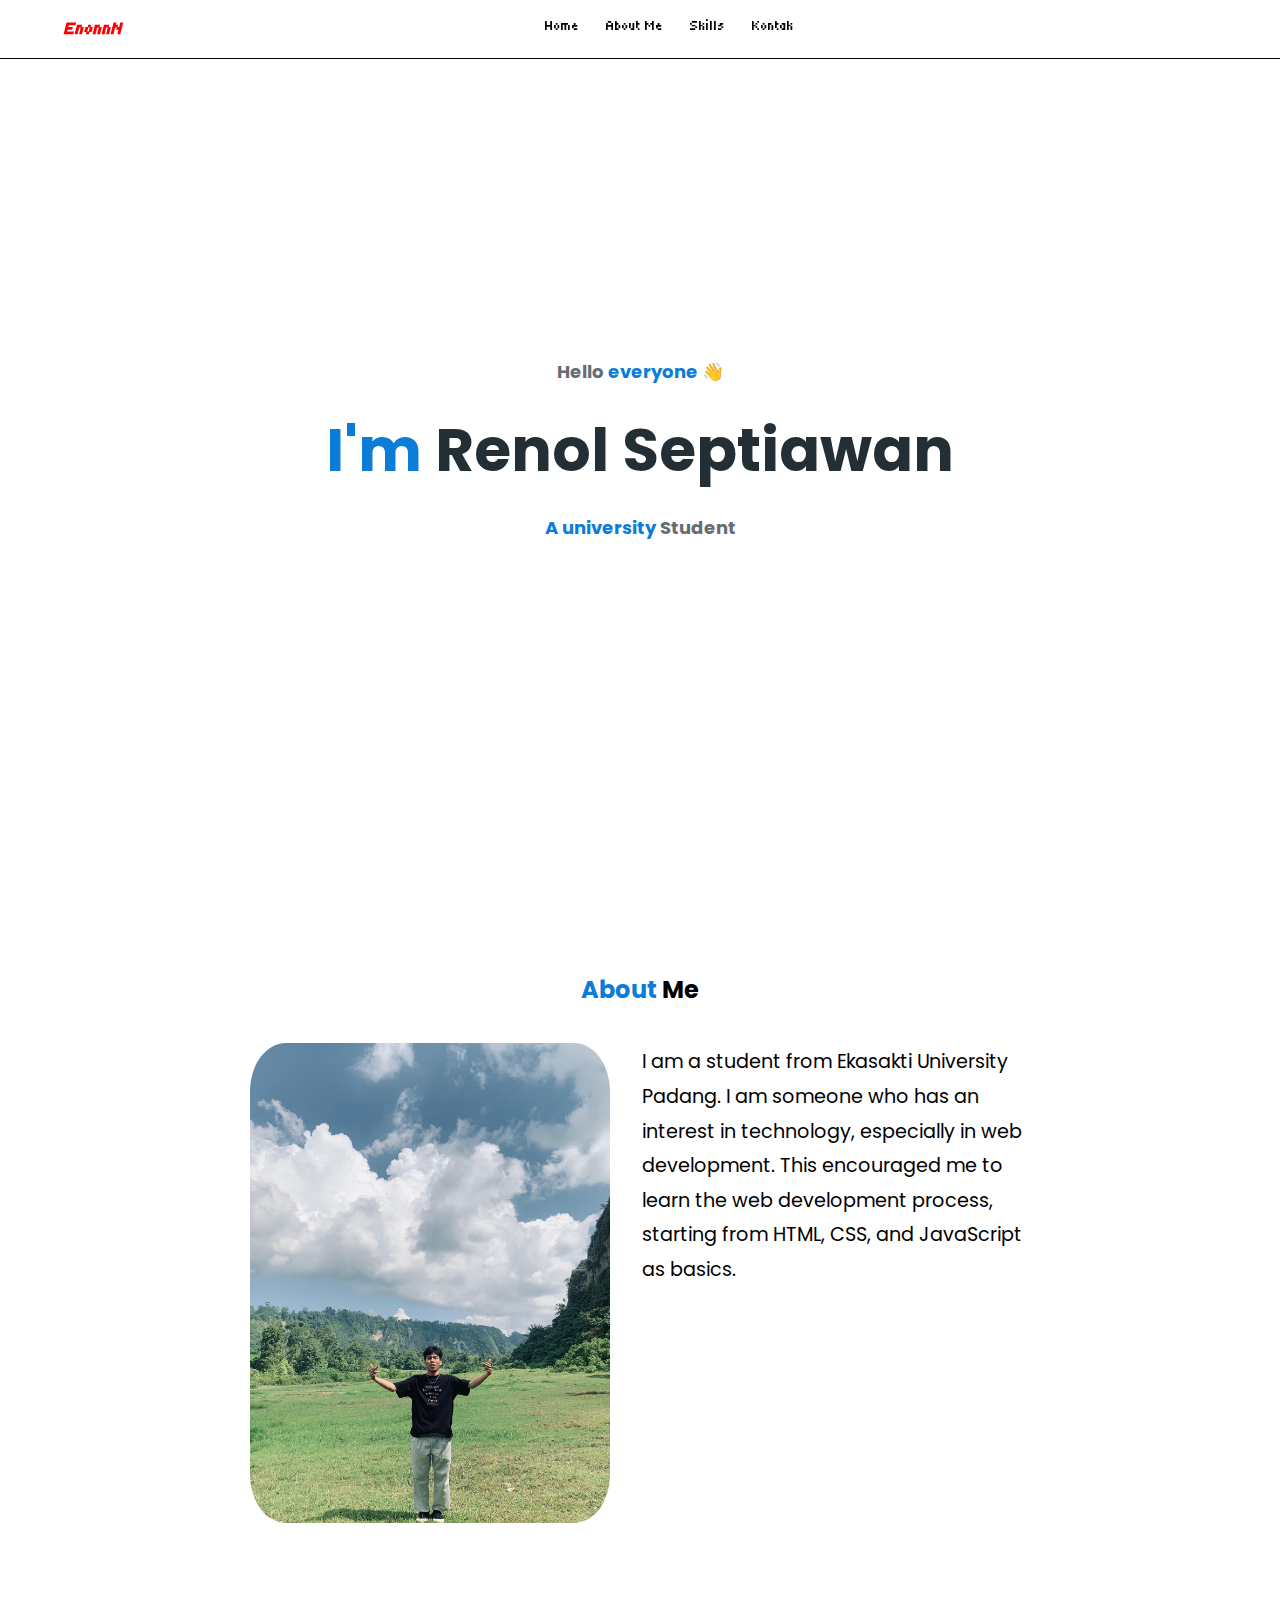
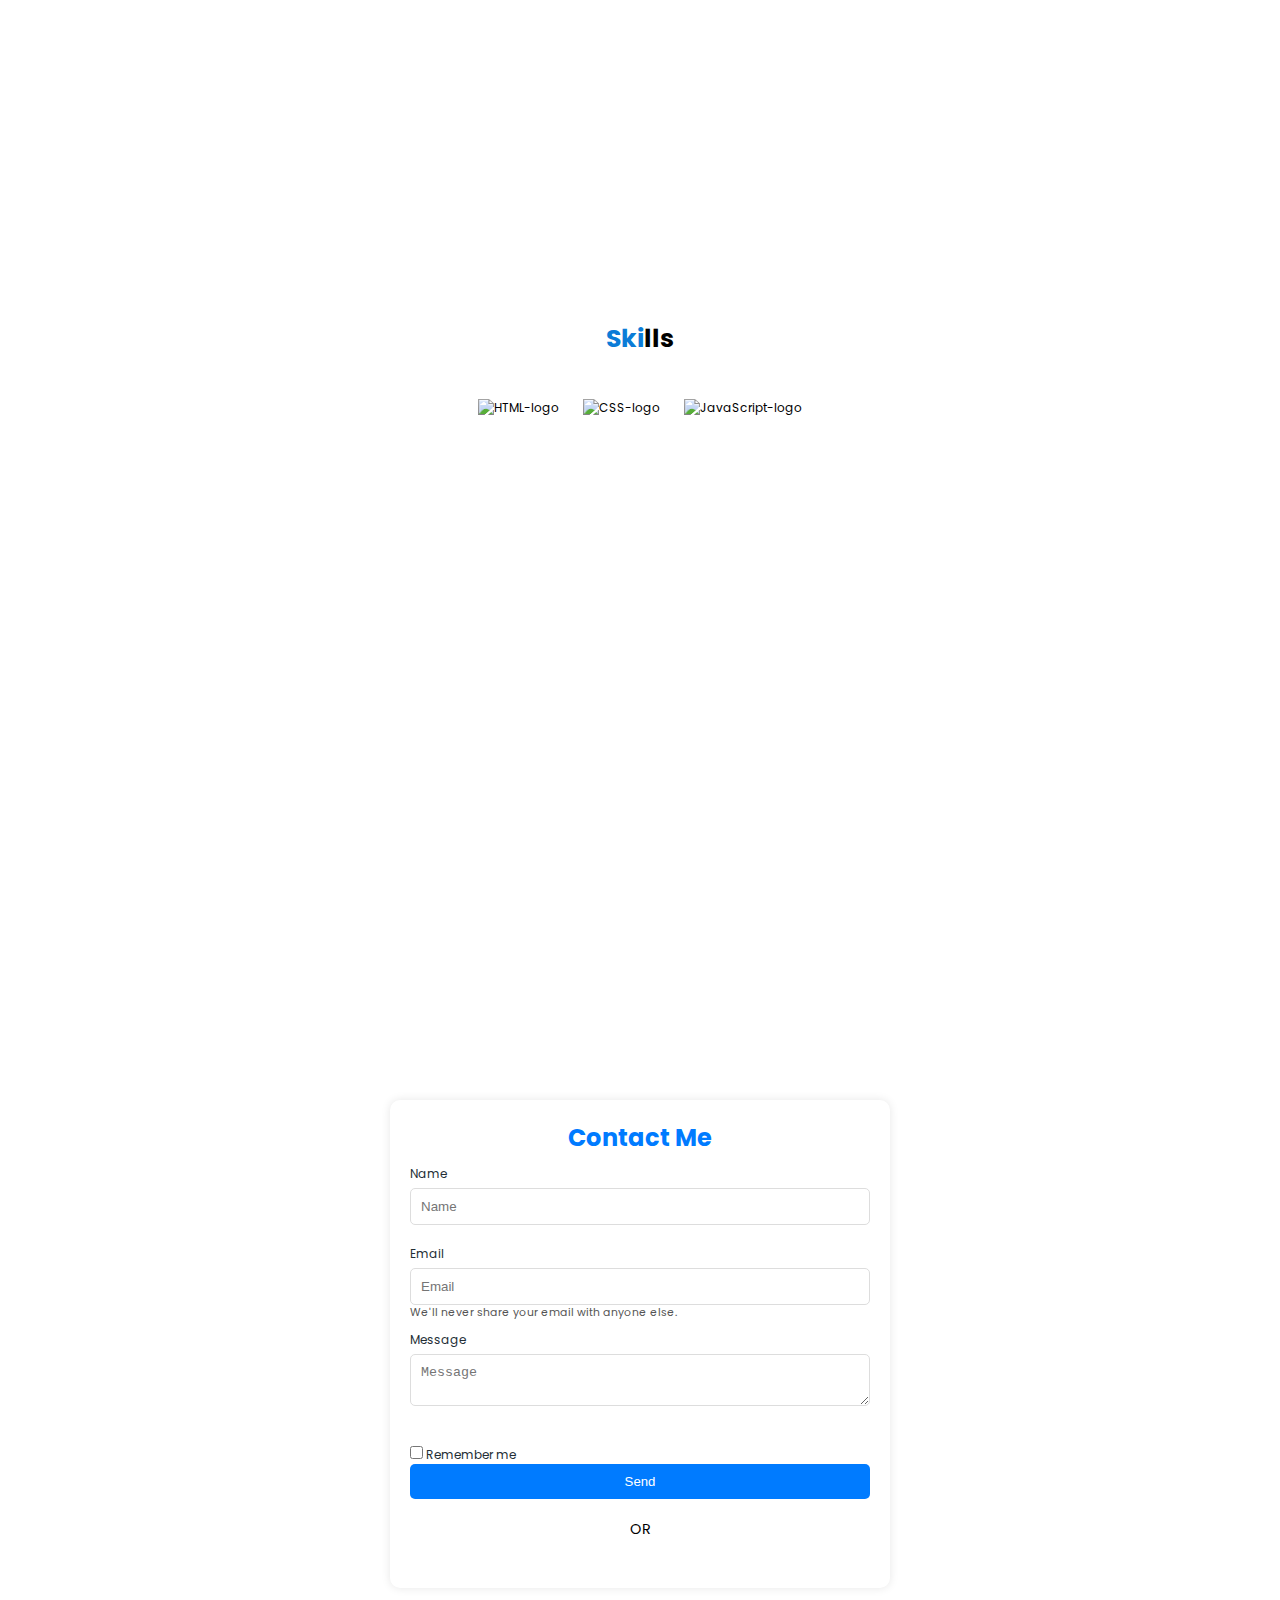
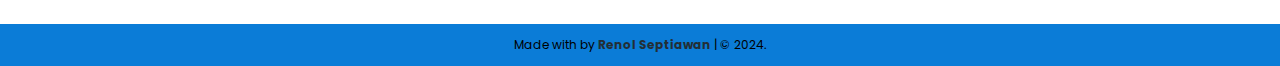
==== index.html @ 0a517190 "add index.html" ====
<!DOCTYPE html>
<html lang="en">

<head>
    <meta charset="UTF-8">
    <meta name="viewport" content="width=device-width, initial-scale=1.0">
    <title>Portofolio EnonnN</title>

    <!-- Fonts -->
    <link rel="preconnect" href="https://fonts.googleapis.com">
    <link rel="preconnect" href="https://fonts.gstatic.com" crossorigin>
    <link
        href="https://fonts.googleapis.com/css2?family=Poppins:ital,wght@0,100;0,200;0,300;0,400;0,500;0,600;0,700;0,800;0,900;1,100;1,200;1,300;1,400;1,500;1,600;1,700;1,800;1,900&display=swap"
        rel="stylesheet">

    <link rel="preconnect" href="https://fonts.googleapis.com">
    <link rel="preconnect" href="https://fonts.gstatic.com" crossorigin>
    <link href="https://fonts.googleapis.com/css2?family=Tiny5&display=swap" rel="stylesheet">

    <!-- icons -->
    <script src="https://unpkg.com/feather-icons"></script>

    <!-- my style -->
    <link rel="stylesheet" href="style.css">
</head>

<body>
    <!-- Navbar Start -->
    <nav class="navbar">
        <a href="#" class="navbar-logo">EnonnN</a>

        <div class="navbar-nav">
            <a href="#home">Home</a>
            <a href="#about">About Me</a>
            <a href="#skills">Skills</a>
            <a href="#contact">Kontak</a>
        </div>

        <div class="navbar-extra">
            <a href="#" id="hamburger-menu"><i data-feather="menu"></i></a>
        </div>
    </nav>
    <!-- Navbar end -->

    <!-- Hero section start -->
    <section class="hero" id="home">
        <main class="content">
            <h1>Hello <span>everyone 👋</span></h1>
            <h2><span>I'm</span> Renol Septiawan</h2>
            <h3> <span>A university</span> Student</h3>
        </main>

    </section>
    <!-- Hero section end -->

    <!-- Abaout section start -->
    <section id="about" class="about">
        <h2><span>About</span> Me</h2>

        <div class="row">
            <div class="about-img">
                <img src="img/enonn.jpeg" alt="about">
            </div>

            <div class="content">
                <p>I am a student from Ekasakti University Padang. I am someone who has an interest in technology,
                    especially in web development. This encouraged me to learn the web development process, starting
                    from HTML, CSS, and JavaScript as basics.</p>

            </div>

        </div>
    </section>

    <!-- Abaout section end -->

    <!-- Skills section start -->
    <div id="skills" class="skills">
        <h2 class="skills-title"><span>Ski</span>lls</h2>
        <div class="skills-container">
            <div class="skill-item">
                <img src="img/skills/1.png" alt="HTML-logo">
            </div>
            <div class="skill-item">
                <img src="img/skills/2.png" alt="CSS-logo">
            </div>
            <div class="skill-item">
                <img src="img/skills/3.png" alt="JavaScript-logo">
            </div>
        </div>
    </div>
    <!-- Skills section end -->

    <!-- contact form start -->
    <div id="contact" class="contact-form">
        <h1>Contact Me</h1>
        <form>
            <label for="name">Name</label>
            <input type="text" id="name" name="name" placeholder="Name">

            <label for="email">Email</label>
            <input type="email" id="email" name="email" placeholder="Email">
            <small>We'll never share your email with anyone else.</small>

            <label for="message">Message</label>
            <textarea id="message" name="message" placeholder="Message"></textarea>

            <label>
                <input type="checkbox" name="remember"> Remember me
            </label>

            <button type="submit">Send</button>
        </form>

        <div class="social-media">
            <p>OR</p>
            <div class="icons">
                <a href="https://www.instagram.com/renolsptiawan?igsh=MTEwdmRlam00bnlzYQ== "><i
                        data-feather="instagram"></i></a>

                <a href="mailto:alamatemail@enonn0107@gmail.com?subject=Subjek%20Email&body=Isi%20pesan%20disini"><i data-feather="mail"></i></a>

            </div>
        </div>
    </div>
    <!-- contact form end -->

    <!-- footer start -->
    <footer>
        <div class="credit">
            <p>Made with by <a href="">Renol Septiawan</a> | &copy; 2024.</p>
        </div>
    </footer>

    <!-- footer end -->

    <script>
        feather.replace();
    </script>

    <!-- my javaScript -->
    <script src="js/script.js"></script>
</body>

</html>
---- style.css ----
:root {
    /* untuk title atau judul */
    --primary: #232e35;
    /* untuk teks seperti paragraf */
    --bg: #656d72;
}

* {
    margin: 0;
    padding: 0;
    box-sizing: border-box;
    outline: none;
    border: none;
    text-decoration: none;
}

html {
    scroll-behavior: smooth;
}

body {
    font-family: 'poppins', sans-serif;
    background-color: #fff;
    color: black;
}


/* Navbar */
.navbar {
    display: flex;
    justify-content: space-between;
    align-items: center;
    padding: 1.4rem 5%;
    background-color: rgb(1, 1, 1 0.8);
    border-bottom: 1px solid black;
    position: fixed;
    top: 0;
    left: 0;
    right: 0;
    z-index: 9999;
}

.navbar .navbar-logo {
    font-size: 1.5rem;
    font-weight: 700;
    color: red;
    font-family: 'Tiny5', sans-serif;
    font-style: italic;
}

.navbar .navbar-logo span {
    color: var(--bg)
}

.navbar .navbar-nav a {
    color: black;
    display: inline-block;
    font-family: 'Tiny5', sans-serif;
    font-size: 1.2rem;
    margin: 0 1rem;
}

.navbar .navbar-nav a:hover {
    color: red;
}

.navbar .navbar-nav a:after {
    content: '';
    display: block;
    padding-bottom: 0.5rem;
    border-bottom: 0.1rem solid var(--bg);
    transform: scaleX(0);
}

.navbar .navbar-nav a:hover::after {
    transform: scaleX(0.5);
    transition: 0.2s linear
}

.navbar .navbar-extra a {
    color: black;
    margin: 0 0.4rem;
}

.navbar .navbar-extra a:hover {
    color: red;
}

#hamburger-menu {
    display: none;
}

/*hero section start  */
.hero {
    min-height: 100vh;
    display: flex;
    align-items: center;
    justify-content: center;
}

.hero .content {
    padding: 1.4rem 1%;
    max-width: 60rem;
}

.hero .content h1 {
    text-align: center;
    font-size: 1.5em;
    color: var(--bg);
    line-height: 2;
}

.hero .content h1 span,
.hero .content h2 span,
.hero .content h3 span {
    color: rgb(11, 124, 215);
}

.hero .content h2 {
    text-align: center;
    color: var(--primary);
    font-size: 5em;
    line-height: 2;
}


.hero .content h3 {
    text-align: center;
    color: var(--bg);
    font-size: 1.5em;
    line-height: 2;
}

/* hero section end */

/* about section start */
.about {
    min-height: 100vh;
    padding: 6rem 7% 1.4rem;
}

.about h2 {
    text-align: center;
    font-size: 2rem;
    margin-bottom: 3rem;
}

.about h2 span {
    color: rgb(11, 124, 215);
}

.about .row {
    display: flex;
    align-items: flex-start;
    justify-content: center;
    max-width: 800px;
    width: 100%;
    margin: auto;
}

.about .row .about-img {
    flex: 1;
    display: flex;
    justify-content: center;
}

.about .row .about-img img {
    max-width: 90%;
    display: block;
    margin-right: 20px;
    border-radius: 10%;
}

.about .row .content {
    flex: 1;
    padding: 0;
}

.about .row .content p {
    padding: 0.2rem;
    margin-bottom: 0.8rem;
    font-size: 1.6rem;
    line-height: 1.8;
}
/* about section end */


/* skills section start */
.skills {
    min-height: 100vh;
}

.skills-title {
    font-size: 2.1rem;
    padding: 10rem 7% 1.4rem;
    margin-bottom: 1rem;
    text-align: center;
}

.skills-title span {
    color: rgb(11, 124, 215);
}

.skills-container {
    display: flex;
    flex-wrap: wrap;
    justify-content: center;
    align-items: center;
    margin-top: 2rem;
}

.skill-item {
    text-align: center;
    padding: 0 1rem;
}

.skill-item img {
    width: 200px;
    height: auto;
}

/* skills section end */



/* contact form start */
.contact-form {
    width: 100%;
    max-width: 500px;
    margin: 0 auto;
    padding: 20px;
    background-color: #fff;
    border-radius: 10px;
    box-shadow: 0 0 10px rgba(0, 0, 0, 0.1);
}

.contact-form h1 {
    text-align: center;
    color: #007bff;
}

.contact-form label {
    color: var(--primary);
    display: block;
    margin-top: 10px;
}

.contact-form input[type="text"],
.contact-form input[type="email"],
.contact-form textarea {
    width: 100%;
    padding: 10px;
    margin-top: 5px;
    margin-bottom: 10px;
    border: 1px solid #ddd;
    border-radius: 5px;
}

.contact-form small {
    display: block;
    margin-top: -10px;
    margin-bottom: 10px;
    color: #555;
    font-size: 0.9em;
}

.contact-form input[type="checkbox"] {
    margin-top: 15px;
}

.contact-form button {
    width: 100%;
    padding: 10px;
    background-color: #007bff;
    border: none;
    border-radius: 5px;
    color: #fff;
    font-size: 1.1em;
    cursor: pointer;
}

.contact-form button:hover {
    background-color: #0056b3;
}

.social-media {
    text-align: center;
    margin-top: 20px;
}

.social-media p {
    font-size: 1.2em;
    margin: 20px 0 10px;
}

.social-media .icons a {
    margin: 0 10px;
}

.social-media .icons img {
    width: 40px;
    height: 40px;
}


/* footerr start */
footer {
    background-color: rgb(11, 124, 215);
    text-align: center;
    padding: 1rem 0 1rem;
    margin-top: 3rem;
}

footer .credit {
    font-size: 1rem;
}

footer .credit a {
    color: var(--primary);
    font-weight: 700;
}


/* media Queriss */
/* laptop */
@media (max-width:1366px) {
    html {
        font-size: 75%;
    }
}


/* Tablet */
@media (max-width:768px) {
    html {
        font-size: 62.5%;
    }

    #hamburger-menu {
        display: inline-block;
    }

    .navbar .navbar-nav {
        position: absolute;
        top: 100%;
        right: -100%;
        background-color: #fff;
        width: 30rem;
        height: 100vh;
        transition: 0.3s;
    }

    .navbar .navbar-nav.active {
        right: 0;
    }

    .navbar .navbar-nav a {
        color: var(--bg);
        display: block;
        margin: 1.5rem;
        padding: 0.5rem;
        font-size: 2rem;
    }

    .navbar .navbar-nav a::after {
        transform-origin: 0 0;
    }

    .navbar .navbar-nav a:hover::after {
        transform: scaleX(0.2);
    }

    .about,
    .hero,
    .skills,
    .contact-form {
        min-height: 50vh;
    }

    .about .row {
        flex-wrap: wrap;
    }

    .about .row .about-img img {
        height: 24rem;
        object-fit: cover;
        object-position: center;
    }

    .about .row .content {
        padding: 0;
    }

    .about .row .content p {
        font-size: 1.2rem;
        line-height: 1.2;
    }

    .skill-item img {
        width: 100px;
        height: auto;
    }
}   


/* Mobile phone */
@media (max-width:400px) {
    html {
        font-size: 55%;
    }
}
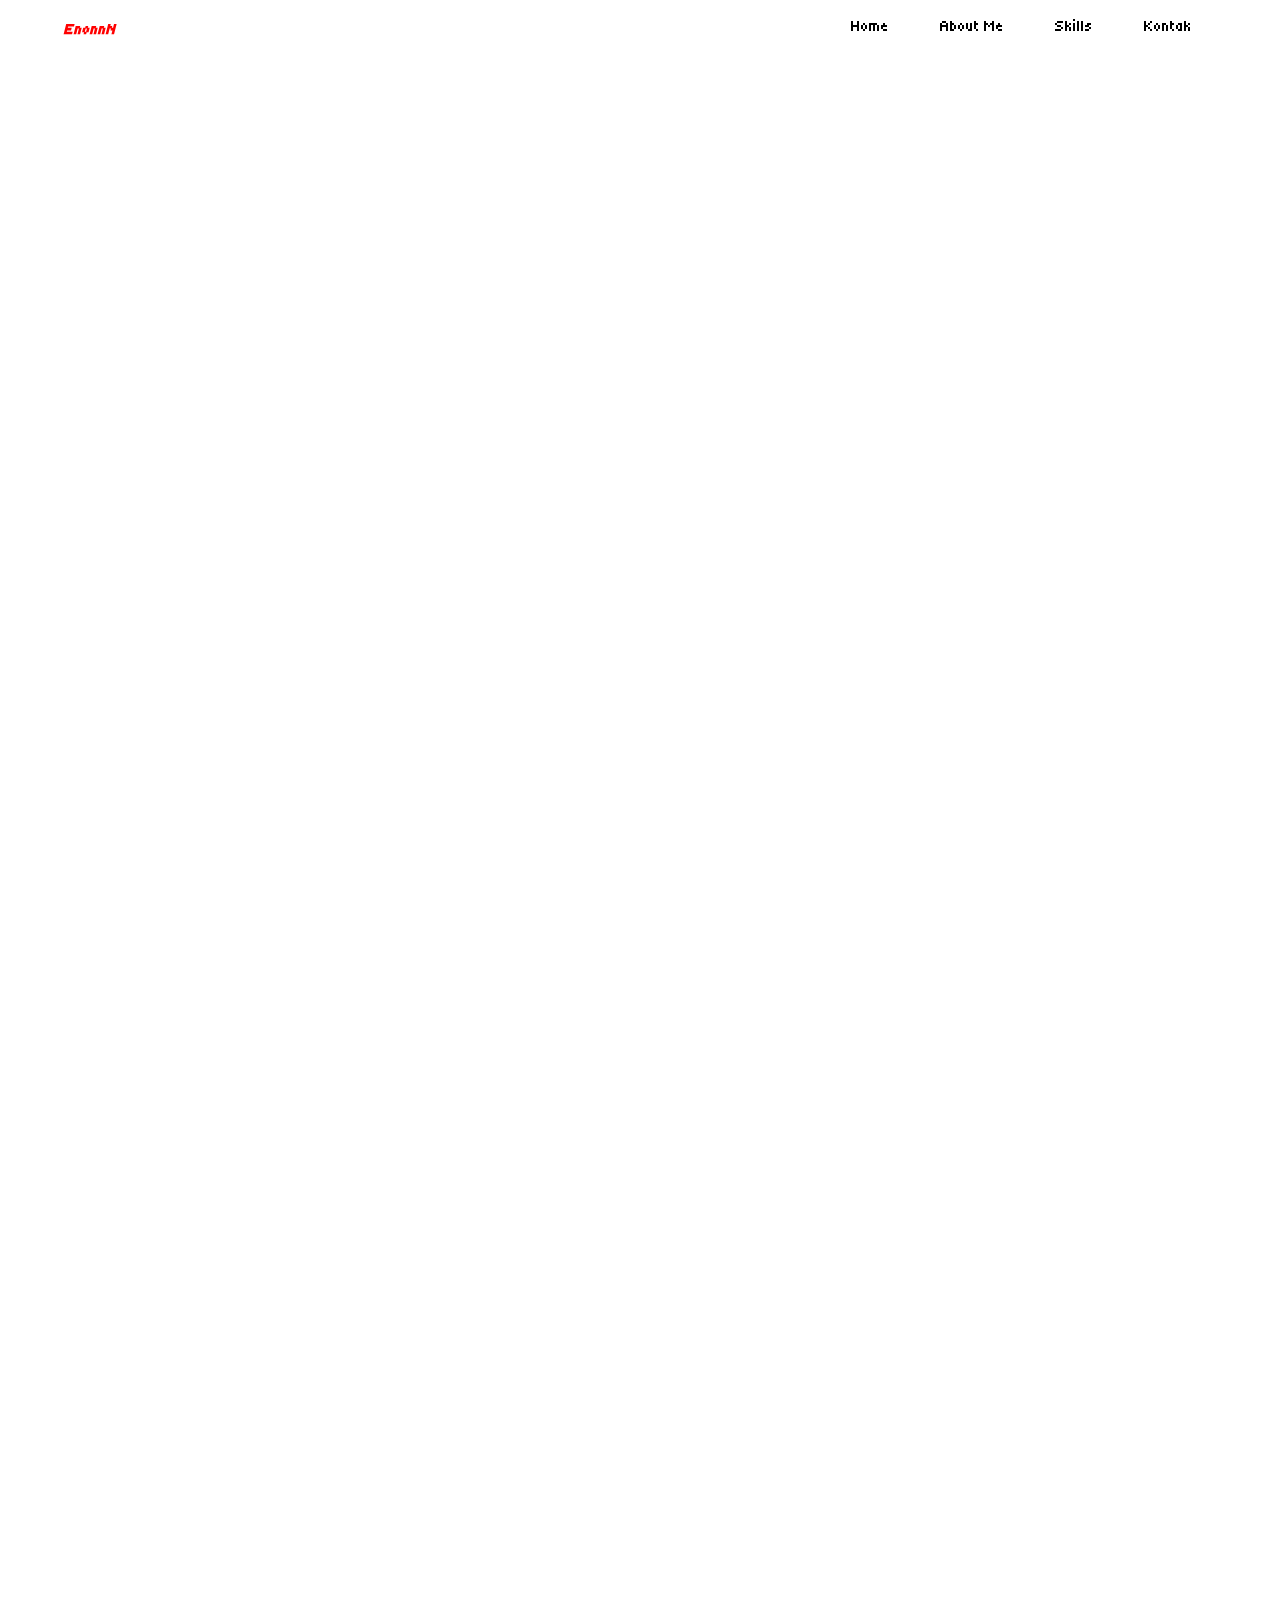
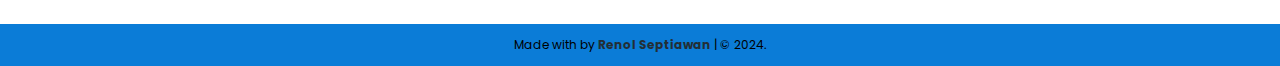
==== commit f85eaeaf: "Update index.html" ====
--- a/index.html
+++ b/index.html
@@ -25,6 +25,10 @@
 </head>
 
 <body>
+    <!-- animasi background -->
+     <div class="stars"></div>
+     <div class="twinkling"></div>
+    
     <!-- Navbar Start -->
     <nav class="navbar">
         <a href="#" class="navbar-logo">EnonnN</a>
@@ -142,4 +146,4 @@
     <script src="js/script.js"></script>
 </body>
 
-</html>+</html>
--- a/style.css
+++ b/style.css
@@ -32,7 +32,6 @@
     align-items: center;
     padding: 1.4rem 5%;
     background-color: rgb(1, 1, 1 0.8);
-    border-bottom: 1px solid black;
     position: fixed;
     top: 0;
     left: 0;
@@ -41,7 +40,8 @@
 }
 
 .navbar .navbar-logo {
-    font-size: 1.5rem;
+    flex-grow: 1;
+    font-size: 1.3rem;
     font-weight: 700;
     color: red;
     font-family: 'Tiny5', sans-serif;
@@ -56,8 +56,8 @@
     color: black;
     display: inline-block;
     font-family: 'Tiny5', sans-serif;
-    font-size: 1.2rem;
-    margin: 0 1rem;
+    font-size: 1.3rem;
+    margin: 0 2rem;
 }
 
 .navbar .navbar-nav a:hover {
@@ -131,12 +131,42 @@
     line-height: 2;
 }
 
+.hero .content h1, .content h2, .content h3 {
+    opacity: 0;
+    transform: translateY(20px);
+    animation: fadeUp 1s ease-out forwards;
+}
+
+.content h1 {
+    animation-delay: 0s;
+}
+
+.content h2 {
+    animation-delay: 0.5s;
+}
+
+.content h3 {
+    animation-delay: 1s;
+}
+
+@keyframes fadeUp {
+    0% {
+        opacity: 0;
+        transform: translateY(20px);
+    }
+
+    100% {
+        opacity: 1;
+        transform: translateY(0);
+    }
+}
+
 /* hero section end */
 
 /* about section start */
 .about {
     min-height: 100vh;
-    padding: 6rem 7% 1.4rem;
+    padding: 6rem 7% 0.5rem;
 }
 
 .about h2 {
@@ -169,6 +199,12 @@
     display: block;
     margin-right: 20px;
     border-radius: 10%;
+    filter: drop-shadow(2px 2px 20px black);
+}
+
+.about .row .about-img img:hover {
+    transform: scale(1.5);
+    transition: 2s;
 }
 
 .about .row .content {
@@ -217,6 +253,11 @@
 .skill-item img {
     width: 200px;
     height: auto;
+}
+
+.skill-item img:hover {
+    transform: scale(1.5);
+    transition: 2s;
 }
 
 /* skills section end */
@@ -320,6 +361,22 @@
     font-weight: 700;
 }
 
+/* animasi scroll */
+.about,
+.skills,
+.contact-form {
+    opacity: 0;
+    transform: translateY(20px);
+    transition: opacity 1.5s ease-out, transform 1.5s ease-out;
+}
+
+.about.show,
+.skills.show,
+.contact-form.show {
+    opacity: 1;
+    transform: translateY(0);
+}
+
 
 /* media Queriss */
 /* laptop */
@@ -374,8 +431,9 @@
     .hero,
     .skills,
     .contact-form {
-        min-height: 50vh;
-    }
+        min-height: 70vh;
+    }
+
 
     .about .row {
         flex-wrap: wrap;
@@ -400,6 +458,8 @@
         width: 100px;
         height: auto;
     }
+
+    
 }   
 
 
@@ -408,4 +468,4 @@
     html {
         font-size: 55%;
     }
-}+}
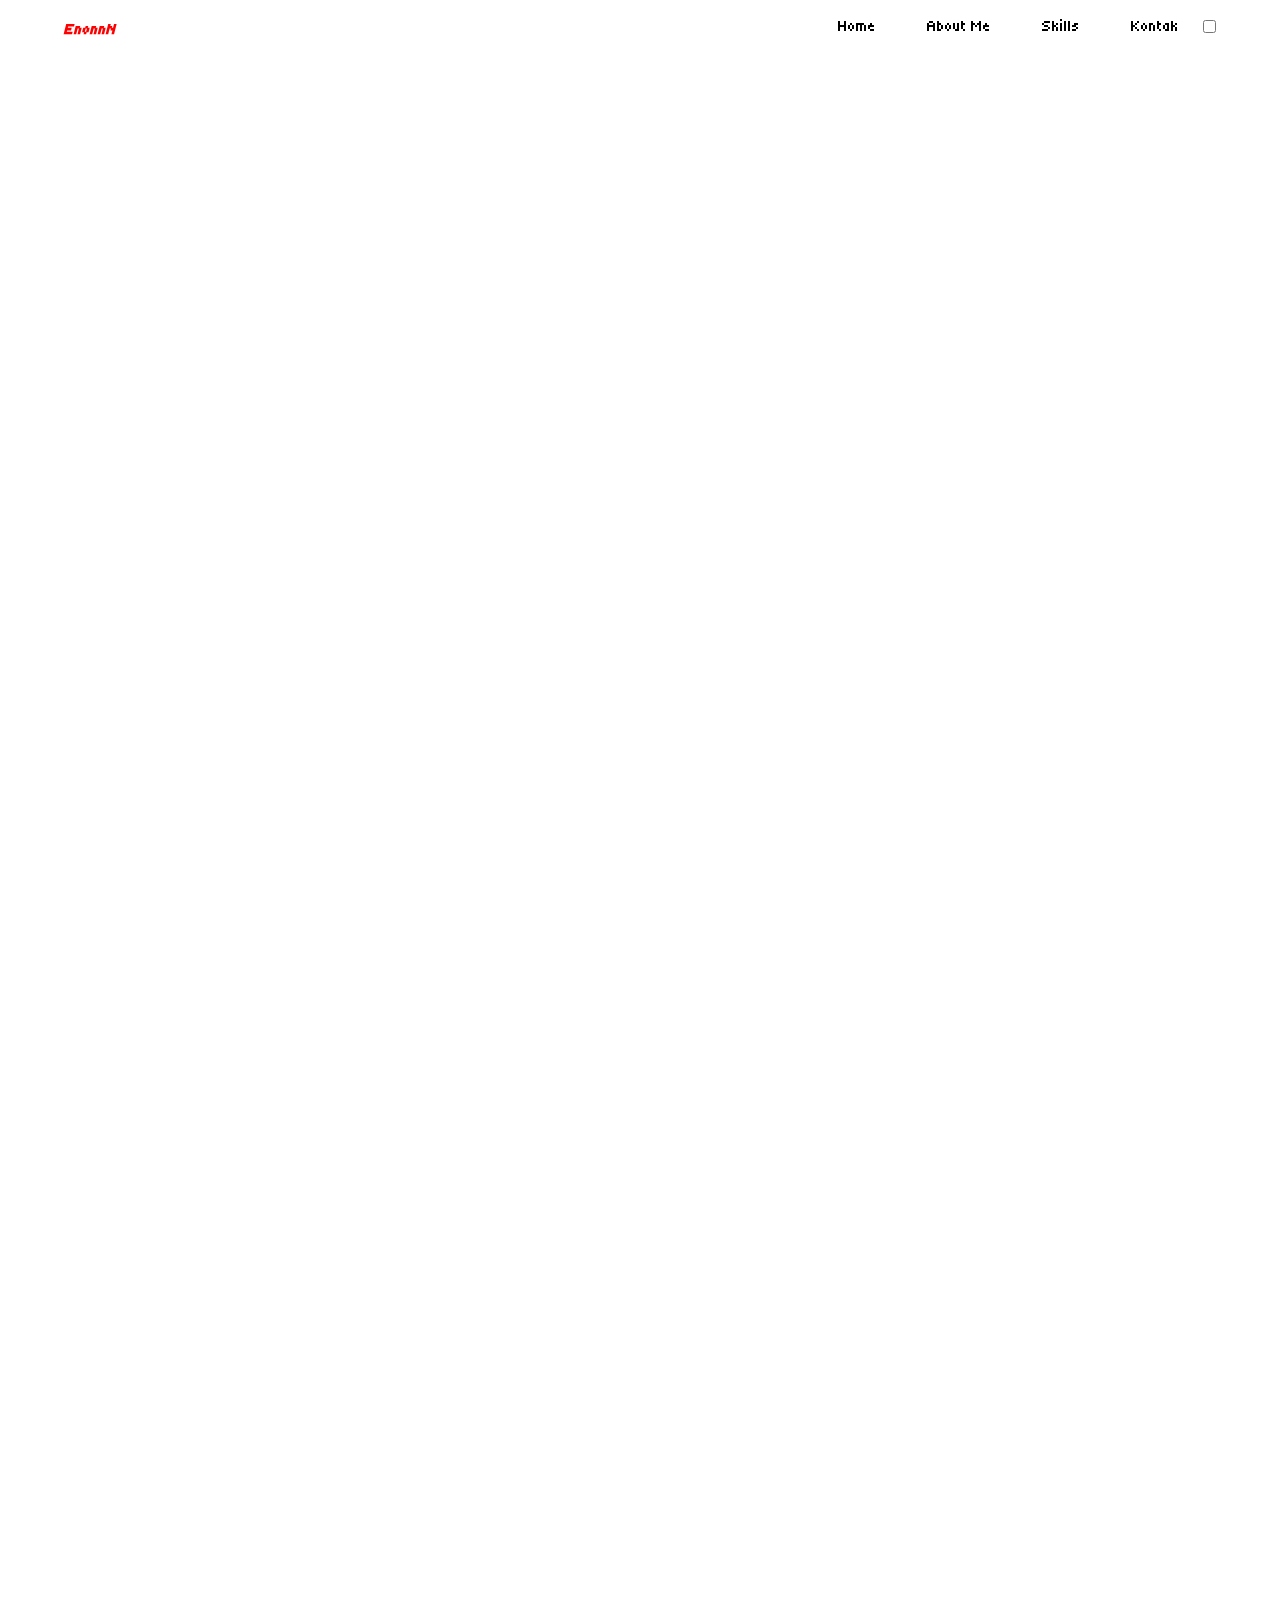
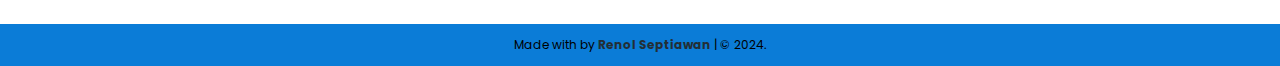
==== commit 84486cb3: "Update index.html" ====
--- a/index.html
+++ b/index.html
@@ -41,6 +41,11 @@
         </div>
 
         <div class="navbar-extra">
+             <label class="switch">
+                <input type="checkbox" id="theme-switch">
+                <span class="slider"></span>
+            </label>
+            
             <a href="#" id="hamburger-menu"><i data-feather="menu"></i></a>
         </div>
     </nav>
--- a/style.css
+++ b/style.css
@@ -14,14 +14,43 @@
     text-decoration: none;
 }
 
-html {
+
+html, body {
+    font-family: 'poppins', sans-serif;
+    height: 100%;
+    margin: 0;
+    padding: 0;
+    color: black;
     scroll-behavior: smooth;
 }
 
-body {
-    font-family: 'poppins', sans-serif;
-    background-color: #fff;
-    color: black;
+/* animasi background */
+.stars, .twinkling {
+    position: fixed; /* Memastikan background bintang tetap pada posisinya saat scroll */
+    top: 0;
+    left: 0;
+    width: 100%;
+    height: 100%;
+    z-index: -1; /* Supaya bintang berada di belakang konten lain */
+    background-repeat: repeat; /* Pola bintang berulang */
+    background-size: contain; /* Mengatur ukuran bintang */
+}
+
+/* Background bintang statis */
+.stars {
+    background: url('https://www.transparenttextures.com/patterns/white-dots.png') repeat;
+}
+
+/* Background bintang berkedip dengan animasi */
+.twinkling {
+    background: url('https://www.transparenttextures.com/patterns/stardust.png') repeat;
+    animation: move-twink-back 100s linear infinite;
+}
+
+/* Animasi bergerak untuk efek kedipan bintang */
+@keyframes move-twink-back {
+    from {background-position: 0 0;}
+    to {background-position: -10000px 5000px;}
 }
 
 
@@ -255,10 +284,10 @@
     height: auto;
 }
 
-.skill-item img:hover {
+/* .skill-item img:hover {
     transform: scale(1.5);
     transition: 2s;
-}
+} */
 
 /* skills section end */
 
@@ -466,6 +495,31 @@
 /* Mobile phone */
 @media (max-width:400px) {
     html {
-        font-size: 55%;
-    }
-}
+        font-size: 50%;
+    }
+
+    .navbar .navbar-logo {
+        font-size: 1rem;
+    }
+
+    .hero .content h2 {
+        font-size: 3rem;
+    }
+
+    .about .about-img img {
+        width: 80%;
+    }
+
+    .skill-item img {
+        width: 80px;
+    }
+
+    .contact-form {
+        padding: 10px;
+    }
+
+    .contact-form input,
+    .contact-form textarea {
+        font-size: 1rem;
+    }
+}
